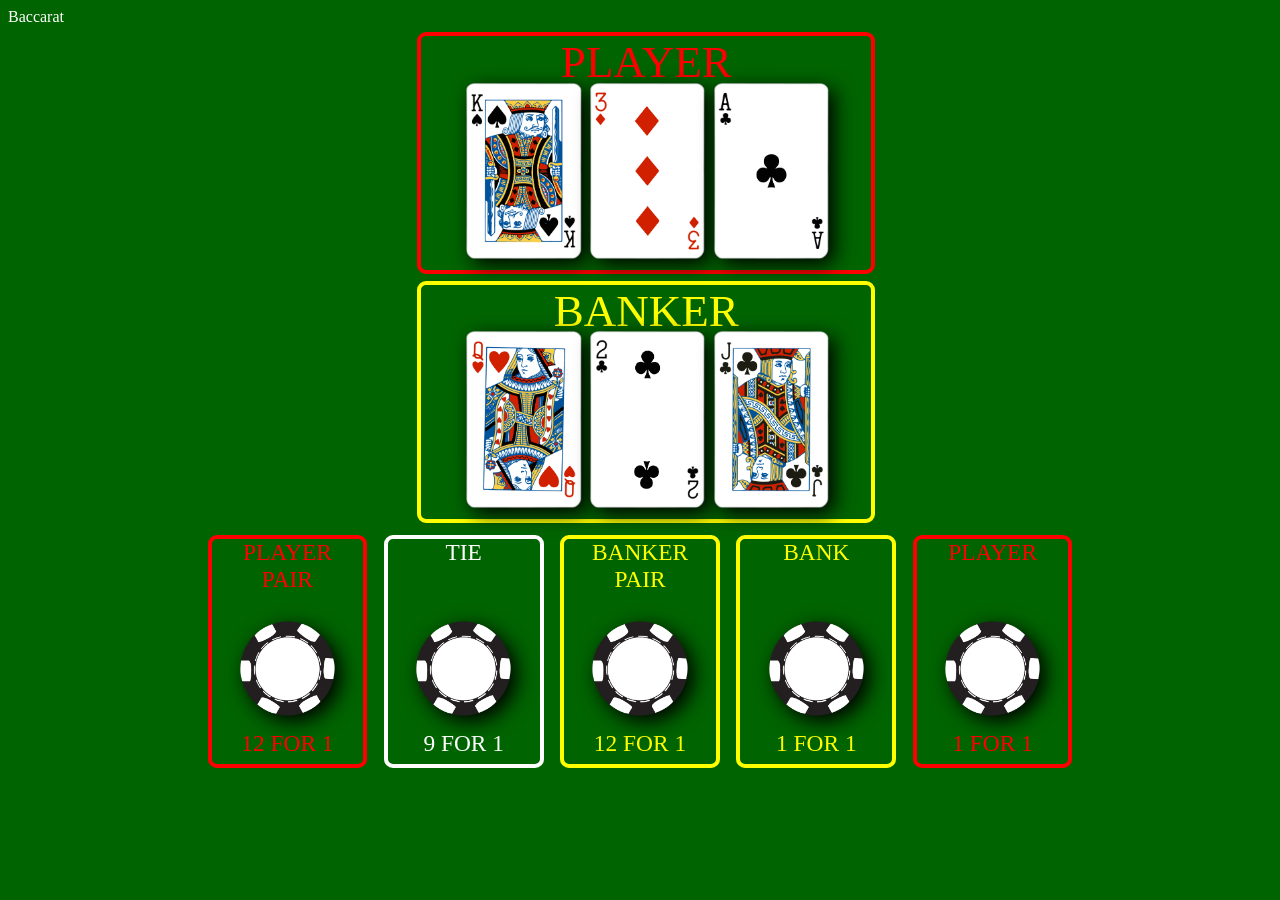
==== mainPage.html @ 630bc111 "initial layout complete" ====
<!DOCTYPE html>
<html>
	<head>
		<title>Baccarat Game</title>
		<link rel="stylesheet" href="styles.css">
	</head>
	<body>
		<header>
			<div>Baccarat</div>
		</header>
		
		<div class="centered">
			<div class="bordered playerLook stdHeight">
				<div class="cardSlotTitle">PLAYER</div>
				<div class="cardSquare">
					<div class="subCardSquare"><img src="deckAssets/KS.png" alt="Card" class="card"></div>
					<div class="subCardSquare"><img src="deckAssets/3D.png" alt="Card" class="card"></div>
					<div class="subCardSquare"><img src="deckAssets/AC.png" alt="Card" class="card"></div>
				</div>
			</div>
			<div class="bordered bankerLook stdHeight">
				<div class="cardSlotTitle">BANKER</div>
				<div class="cardSquare">
					<div class="subCardSquare"><img src="deckAssets/QH.png" alt="Card" class="card"></div>
					<div class="subCardSquare"><img src="deckAssets/2C.png" alt="Card" class="card"></div>
					<div class="subCardSquare"><img src="deckAssets/JC.png" alt="Card" class="card"></div>
				</div>
			</div>
			<div class="propBet bordered playerLook">
				<div class="betName">PLAYER<br>PAIR</div>
				<div class="chipSquare">
					<img src="otherAssets/blackChip.png" alt="Casino Chip" class="chip"></div>
				<div class="betPayout">12 FOR 1</div>
			</div>
			<div class="propBet bordered">
				<div class="betName">TIE</div>
				<div class="chipSquare">
					<img src="otherAssets/blackChip.png" alt="Casino Chip" class="chip"></div>
				<div class="betPayout">9 FOR 1</div>
			</div>				
			<div class="propBet bordered bankerLook">
				<div class="betName">BANKER<br>PAIR</div>
				<div class="chipSquare">
					<img src="otherAssets/blackChip.png" alt="Casino Chip" class="chip"></div>
				<div class="betPayout">12 FOR 1</div>		
			</div>		
			<div class="propBet bordered bankerLook">
				<div class="betName">BANK</div>
				<div class="chipSquare">
					<img src="otherAssets/blackChip.png" alt="Casino Chip" class="chip"></div>
				<div class="betPayout">1 FOR 1</div>		
			</div>	
			<div class="propBet bordered playerLook">
				<div class="betName">PLAYER</div>
				<div class="chipSquare">
					<img src="otherAssets/blackChip.png" alt="Casino Chip" class="chip"></div>
				<div class="betPayout">1 FOR 1</div>			
			</div>
		</div>
	</body>

</html>
---- styles.css ----
body{
	background-color: darkgreen;
	color: white;
	box-sizing: border-box;
	font-family: georgia, serif;
}

.playerLook{
	color: red;
}

.bankerLook{
	color: yellow;
}

.centered{
	text-align: center;
}

.bordered{
	border: .5vmin solid;
	border-radius: 1vmin;
	margin: 0.5%
}

.stdHeight{
	height: 26vmin;
	font-size: 5vmin;
	width: 50vmin;
	position: relative;
  left: 50%;
  transform: translate(-50%, 0%);
}

.propBet{
	width: 12%;
	height: 25vmin;
	font-size: 2.6vmin;
	display:inline-block;
}

.chipSquare {
    position: relative;
    height: 45%;
    margin: auto;
}

.chip{
	height:100%;
	margin:0px auto;
	padding: 0px;
	filter: drop-shadow(6px 6px 10px black);
}

.cardSquare{
	width: 100%;
	height:80%;
}

.card{
	height:100%;
	margin:0px auto;
	padding: 0px;
	height: 97%;
	filter: drop-shadow(6px 6px 10px black);
}

.betName{
	width: 100%;
	height: 35%;
}

.betPayout{
	width: 100%;
	height: 20%;
	padding: 7% 0 0 0;
}

.cardSlotTitle{
	width: 100%;
	height: 20%;
}

.subCardSquare{
	position: relative;
	width: 25%;
	height: 97%;
	display:inline-block;
}
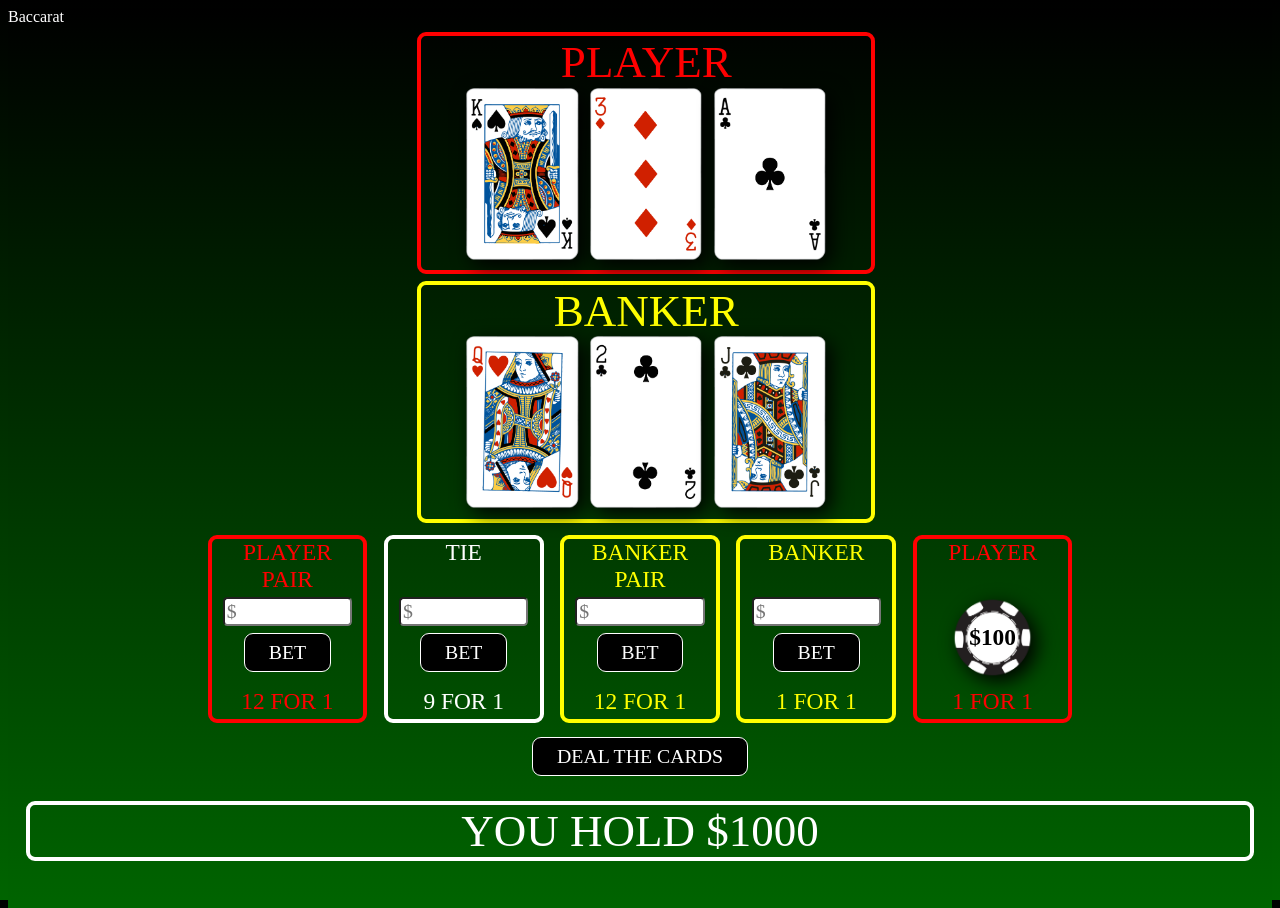
==== commit 3311ae09: "completed GUI and started .js" ====
--- a/mainPage.html
+++ b/mainPage.html
@@ -3,6 +3,7 @@
 	<head>
 		<title>Baccarat Game</title>
 		<link rel="stylesheet" href="styles.css">
+		<script type="text/javascript" src="baccaratGame.js"></script>
 	</head>
 	<body>
 		<header>
@@ -29,32 +30,48 @@
 			<div class="propBet bordered playerLook">
 				<div class="betName">PLAYER<br>PAIR</div>
 				<div class="chipSquare">
-					<img src="otherAssets/blackChip.png" alt="Casino Chip" class="chip"></div>
+					<input type="number" placeholder="$" min=1 max=999 step=1/>
+					<button type="button" class="betButton">BET</button>
+				</div>
 				<div class="betPayout">12 FOR 1</div>
 			</div>
 			<div class="propBet bordered">
 				<div class="betName">TIE</div>
 				<div class="chipSquare">
-					<img src="otherAssets/blackChip.png" alt="Casino Chip" class="chip"></div>
+					<input type="number" placeholder="$" min=1 max=1000 />
+					<button type="button" class="betButton">BET</button>
+				</div>
 				<div class="betPayout">9 FOR 1</div>
 			</div>				
 			<div class="propBet bordered bankerLook">
 				<div class="betName">BANKER<br>PAIR</div>
 				<div class="chipSquare">
-					<img src="otherAssets/blackChip.png" alt="Casino Chip" class="chip"></div>
+					<input type="number" placeholder="$" min=1 max=1000 />
+					<button type="button" class="betButton">BET</button>
+				</div>
 				<div class="betPayout">12 FOR 1</div>		
 			</div>		
 			<div class="propBet bordered bankerLook">
-				<div class="betName">BANK</div>
+				<div class="betName">BANKER</div>
 				<div class="chipSquare">
-					<img src="otherAssets/blackChip.png" alt="Casino Chip" class="chip"></div>
+					<input type="number" placeholder="$" min=1 max=1000 />
+					<button type="button" class="betButton">BET</button>
+				</div>
 				<div class="betPayout">1 FOR 1</div>		
 			</div>	
 			<div class="propBet bordered playerLook">
 				<div class="betName">PLAYER</div>
 				<div class="chipSquare">
-					<img src="otherAssets/blackChip.png" alt="Casino Chip" class="chip"></div>
+					<img src="otherAssets/blackChip.png" alt="Casino Chip" class="chip">
+						<div class="chipValue"><strong>$100</strong></div>
+				</div>
 				<div class="betPayout">1 FOR 1</div>			
+			</div>
+			<div>
+			<button type="button" class="betButton">DEAL THE CARDS</button>
+			</div>
+			<div class="playerWallet bordered">
+				YOU HOLD $1000
 			</div>
 		</div>
 	</body>
--- a/styles.css
+++ b/styles.css
@@ -1,8 +1,11 @@
-body{
+html, body{
+	height: 100%;
 	background-color: darkgreen;
+	background-image: linear-gradient(black, darkgreen);
 	color: white;
 	box-sizing: border-box;
-	font-family: georgia, serif;
+	font-family: serif;
+	overflow: hidden;
 }
 
 .playerLook{
@@ -34,7 +37,7 @@
 
 .propBet{
 	width: 12%;
-	height: 25vmin;
+	height: 20vmin;
 	font-size: 2.6vmin;
 	display:inline-block;
 }
@@ -52,33 +55,41 @@
 	filter: drop-shadow(6px 6px 10px black);
 }
 
+.chipValue{
+	color: black;
+  	position: absolute;
+  	top: 50%;
+ 	left: 50%;
+  	transform: translate(-50%, -50%);
+}
+
 .cardSquare{
 	width: 100%;
-	height:80%;
+	height:78%;
 }
 
 .card{
 	height:100%;
 	margin:0px auto;
-	padding: 0px;
+	padding: 0%;
 	height: 97%;
 	filter: drop-shadow(6px 6px 10px black);
 }
 
 .betName{
 	width: 100%;
-	height: 35%;
+	height: 32%;
 }
 
 .betPayout{
 	width: 100%;
-	height: 20%;
+	height: 23%;
 	padding: 7% 0 0 0;
 }
 
 .cardSlotTitle{
 	width: 100%;
-	height: 20%;
+	height: 22%;
 }
 
 .subCardSquare{
@@ -86,4 +97,33 @@
 	width: 25%;
 	height: 97%;
 	display:inline-block;
-}+}
+
+input[type=number]{
+	font-family: serif;
+	font-size: 2.2vmin;
+	width: 80%;
+	border-radius:.5vmin;
+}
+
+button{
+	font-family: serif;
+	background-color: black;
+	padding:0.35em 1.2em;
+	border:0.1em solid white;
+	margin: .8vmin;
+	border-radius:1vmin;
+	color:white;
+	transition: all 0.2s;
+	font-size: 2.2vmin;
+}
+
+button:hover{
+	color:#000000;
+	background-color:#FFFFFF;
+}
+
+.playerWallet{
+	font-size:5vmin;
+	margin: 2vmin;
+}
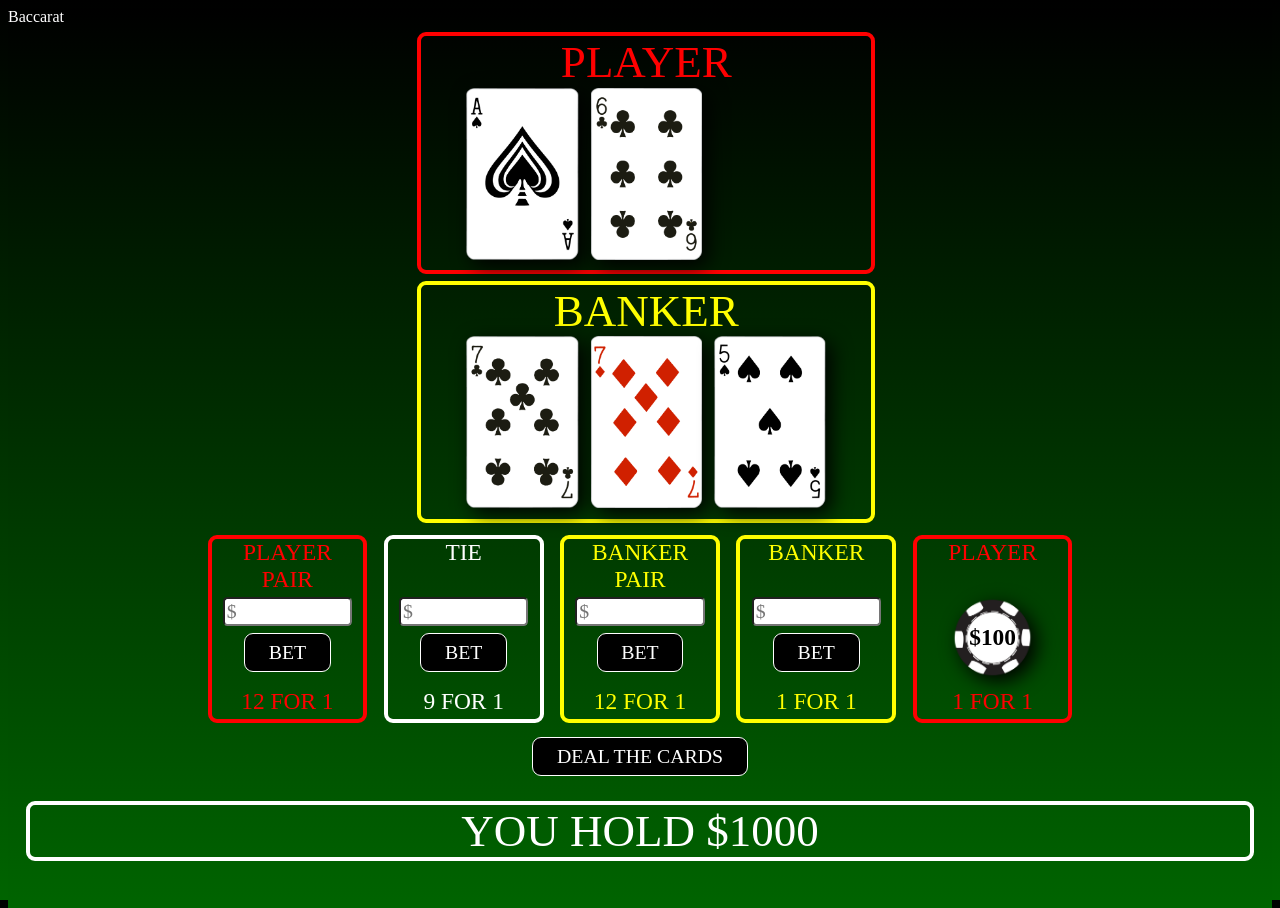
==== commit 66abc09e: ".js now simulates dealer moves and scores" ====
--- a/mainPage.html
+++ b/mainPage.html
@@ -1,9 +1,9 @@
 <!DOCTYPE html>
-<html>
+<html lang="en">
 	<head>
 		<title>Baccarat Game</title>
 		<link rel="stylesheet" href="styles.css">
-		<script type="text/javascript" src="baccaratGame.js"></script>
+		<meta charset="UTF-8" />
 	</head>
 	<body>
 		<header>
@@ -14,17 +14,17 @@
 			<div class="bordered playerLook stdHeight">
 				<div class="cardSlotTitle">PLAYER</div>
 				<div class="cardSquare">
-					<div class="subCardSquare"><img src="deckAssets/KS.png" alt="Card" class="card"></div>
-					<div class="subCardSquare"><img src="deckAssets/3D.png" alt="Card" class="card"></div>
-					<div class="subCardSquare"><img src="deckAssets/AC.png" alt="Card" class="card"></div>
+					<div class="subCardSquare"><img class="card pCard0"></div>
+					<div class="subCardSquare"><img class="card pCard1"></div>
+					<div class="subCardSquare"><img class="card pCard2"></div>
 				</div>
 			</div>
 			<div class="bordered bankerLook stdHeight">
 				<div class="cardSlotTitle">BANKER</div>
 				<div class="cardSquare">
-					<div class="subCardSquare"><img src="deckAssets/QH.png" alt="Card" class="card"></div>
-					<div class="subCardSquare"><img src="deckAssets/2C.png" alt="Card" class="card"></div>
-					<div class="subCardSquare"><img src="deckAssets/JC.png" alt="Card" class="card"></div>
+					<div class="subCardSquare"><img class="card bCard0"></div>
+					<div class="subCardSquare"><img class="card bCard1"></div>
+					<div class="subCardSquare"><img class="card bCard2"></div>
 				</div>
 			</div>
 			<div class="propBet bordered playerLook">
@@ -74,6 +74,8 @@
 				YOU HOLD $1000
 			</div>
 		</div>
+		<script src="jquery-3.4.1.min.js" type="text/javascript"></script>
+		<script src="baccaratGame.js" type="text/javascript"></script>
 	</body>
 
 </html>
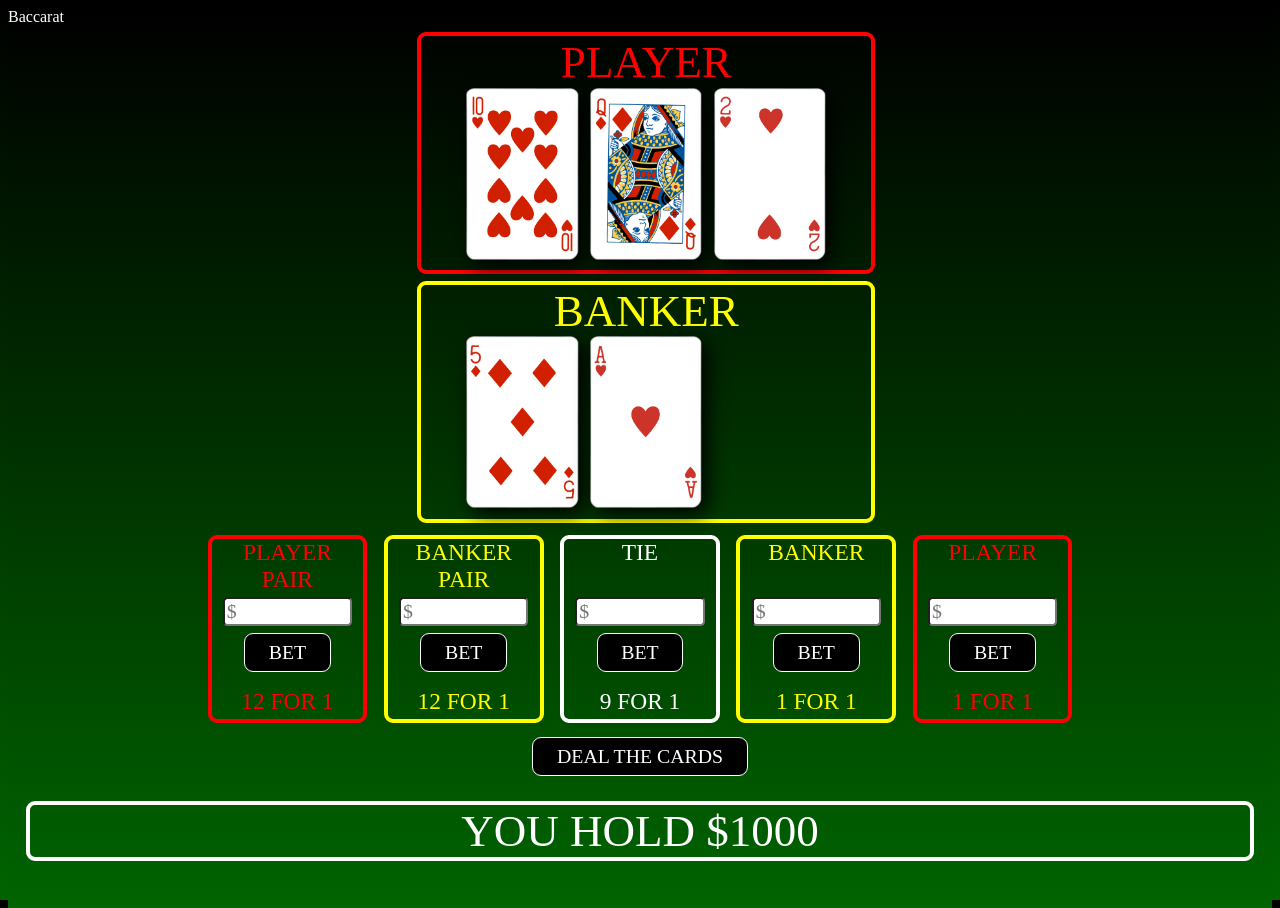
==== commit 8775e0b3: "added bet inputs and player wallet" ====
--- a/mainPage.html
+++ b/mainPage.html
@@ -30,45 +30,55 @@
 			<div class="propBet bordered playerLook">
 				<div class="betName">PLAYER<br>PAIR</div>
 				<div class="chipSquare">
-					<input type="number" placeholder="$" min=1 max=999 step=1/>
-					<button type="button" class="betButton">BET</button>
+					<input type="number" class="playerPairBet" placeholder="$" min=1 max=1000 step=1/>
+					<button type="button" class="playerPairBetBtn">BET</button>
+					<img class="chip playerPairBetChip">
+					<div class="chipValue playerPairChipValue"></div>
 				</div>
 				<div class="betPayout">12 FOR 1</div>
+			</div>
+			<div class="propBet bordered bankerLook">
+				<div class="betName">BANKER<br>PAIR</div>
+				<div class="chipSquare">
+					<input type="number" class="bankerPairBet" placeholder="$" min=1 max=1000 />
+					<button type="button" class="bankerPairBetBtn">BET</button>
+					<img class="chip bankerPairBetChip">
+					<div class="chipValue bankerPairChipValue"></div>
+				</div>
+				<div class="betPayout">12 FOR 1</div>		
 			</div>
 			<div class="propBet bordered">
 				<div class="betName">TIE</div>
 				<div class="chipSquare">
-					<input type="number" placeholder="$" min=1 max=1000 />
-					<button type="button" class="betButton">BET</button>
+					<input type="number" class="tieBet" placeholder="$" min=1 max=1000 />
+					<button type="button" class="tieBetBtn">BET</button>
+					<img class="chip tieBetChip">
+					<div class="chipValue tieChipValue"></div>
 				</div>
 				<div class="betPayout">9 FOR 1</div>
-			</div>				
-			<div class="propBet bordered bankerLook">
-				<div class="betName">BANKER<br>PAIR</div>
-				<div class="chipSquare">
-					<input type="number" placeholder="$" min=1 max=1000 />
-					<button type="button" class="betButton">BET</button>
-				</div>
-				<div class="betPayout">12 FOR 1</div>		
-			</div>		
+			</div>					
 			<div class="propBet bordered bankerLook">
 				<div class="betName">BANKER</div>
 				<div class="chipSquare">
-					<input type="number" placeholder="$" min=1 max=1000 />
-					<button type="button" class="betButton">BET</button>
+					<input type="number" class="bankerBet" placeholder="$" min=1 max=1000 />
+					<button type="button" class="bankerBetBtn">BET</button>
+					<img class="chip bankerBetChip">
+					<div class="chipValue bankerChipValue"></div>
 				</div>
 				<div class="betPayout">1 FOR 1</div>		
 			</div>	
 			<div class="propBet bordered playerLook">
 				<div class="betName">PLAYER</div>
 				<div class="chipSquare">
-					<img src="otherAssets/blackChip.png" alt="Casino Chip" class="chip">
-						<div class="chipValue"><strong>$100</strong></div>
+					<input type="number" class="playerBet" placeholder="$" min=1 max=1000 />
+					<button type="button" class="playerBetBtn">BET</button>
+					<img class="chip playerBetChip">
+					<div class="chipValue playerChipValue"></div>
 				</div>
 				<div class="betPayout">1 FOR 1</div>			
 			</div>
 			<div>
-			<button type="button" class="betButton">DEAL THE CARDS</button>
+			<button type="button dealButton">DEAL THE CARDS</button>
 			</div>
 			<div class="playerWallet bordered">
 				YOU HOLD $1000
--- a/styles.css
+++ b/styles.css
@@ -50,13 +50,16 @@
 
 .chip{
 	height:100%;
-	margin:0px auto;
-	padding: 0px;
+	position: absolute;
+  	top: 50%;
+ 	left: 50%;
+  	transform: translate(-50%, -50%);
 	filter: drop-shadow(6px 6px 10px black);
 }
 
 .chipValue{
 	color: black;
+	font-weight: bold;
   	position: absolute;
   	top: 50%;
  	left: 50%;
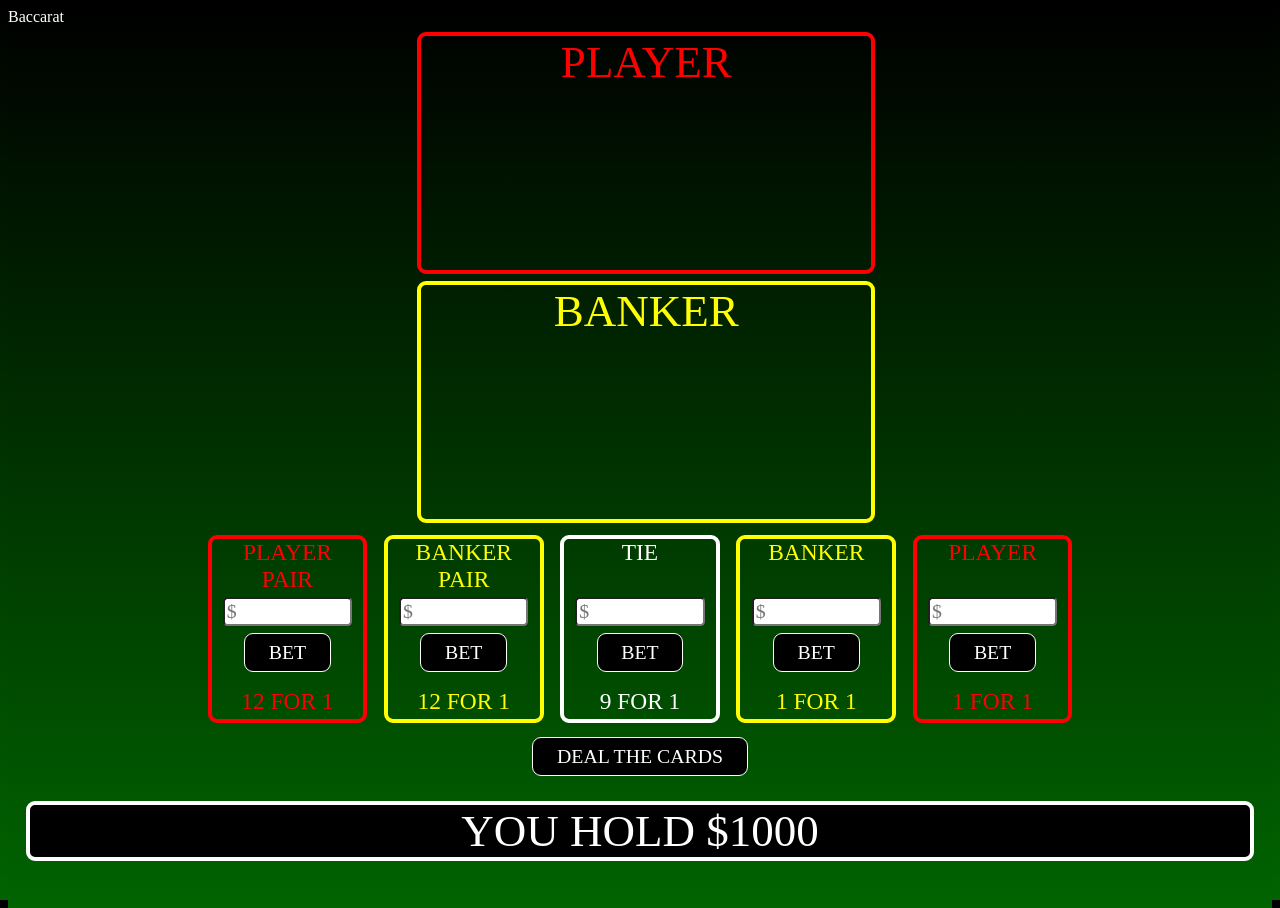
==== commit bdb9e7ce: "multiple hand gameplay functional" ====
--- a/mainPage.html
+++ b/mainPage.html
@@ -9,7 +9,6 @@
 		<header>
 			<div>Baccarat</div>
 		</header>
-		
 		<div class="centered">
 			<div class="bordered playerLook stdHeight">
 				<div class="cardSlotTitle">PLAYER</div>
@@ -78,7 +77,7 @@
 				<div class="betPayout">1 FOR 1</div>			
 			</div>
 			<div>
-			<button type="button dealButton">DEAL THE CARDS</button>
+			<button type="button" class="dealButton">DEAL THE CARDS</button>
 			</div>
 			<div class="playerWallet bordered">
 				YOU HOLD $1000
--- a/styles.css
+++ b/styles.css
@@ -129,4 +129,5 @@
 .playerWallet{
 	font-size:5vmin;
 	margin: 2vmin;
+	background-color: black;
 }
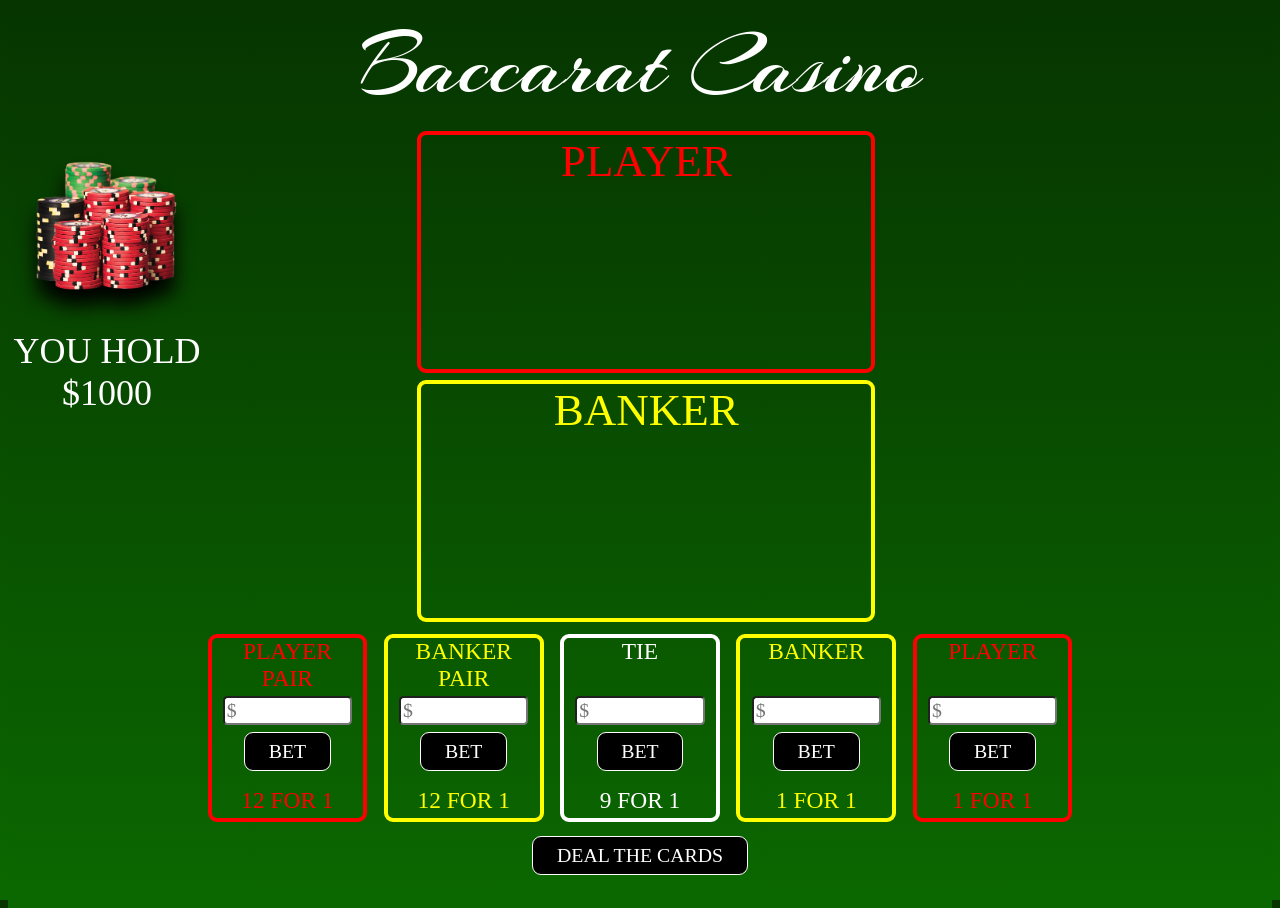
==== commit d48c9228: "game beta version ready" ====
--- a/mainPage.html
+++ b/mainPage.html
@@ -7,8 +7,23 @@
 	</head>
 	<body>
 		<header>
-			<div>Baccarat</div>
+			<div>Baccarat Casino</div>
 		</header>
+		<div class=walletSquare>
+		<img src="otherAssets/chipStack.png" class=chipStack>
+		<div class="playerWallet">YOU HOLD $1000</div>	
+		</div>
+		<div class="logSquare">
+		<h1 id= "lastGame" class="allBets"></h1>
+		<h2 id="winner" class="allBets"></h2>
+		<h2 id="playerScore" class="allBets"></h2>
+		<h2 id="bankerScore" class="allBets"></h2>
+		<h2 id="playerPair" class="allBets"></h2>
+		<h2 id="bankerPair" class="allBets"></h2>
+		<h2 id="tieBetResults" class="allBets"></h2>
+		<h2 id="bankerBetResults" class="allBets"></h2>
+		<h2 id="playerBetResults" class="allBets"></h2>
+		</div>
 		<div class="centered">
 			<div class="bordered playerLook stdHeight">
 				<div class="cardSlotTitle">PLAYER</div>
@@ -29,8 +44,8 @@
 			<div class="propBet bordered playerLook">
 				<div class="betName">PLAYER<br>PAIR</div>
 				<div class="chipSquare">
-					<input type="number" class="playerPairBet" placeholder="$" min=1 max=1000 step=1/>
-					<button type="button" class="playerPairBetBtn">BET</button>
+					<input type="number" class="playerPairBet bet" placeholder="$" min=1 max=1000 step=1/>
+					<button type="button" class="playerPairBetBtn betBtn">BET</button>
 					<img class="chip playerPairBetChip">
 					<div class="chipValue playerPairChipValue"></div>
 				</div>
@@ -39,8 +54,8 @@
 			<div class="propBet bordered bankerLook">
 				<div class="betName">BANKER<br>PAIR</div>
 				<div class="chipSquare">
-					<input type="number" class="bankerPairBet" placeholder="$" min=1 max=1000 />
-					<button type="button" class="bankerPairBetBtn">BET</button>
+					<input type="number" class="bankerPairBet bet" placeholder="$" min=1 max=1000 />
+					<button type="button" class="bankerPairBetBtn betBtn">BET</button>
 					<img class="chip bankerPairBetChip">
 					<div class="chipValue bankerPairChipValue"></div>
 				</div>
@@ -49,8 +64,8 @@
 			<div class="propBet bordered">
 				<div class="betName">TIE</div>
 				<div class="chipSquare">
-					<input type="number" class="tieBet" placeholder="$" min=1 max=1000 />
-					<button type="button" class="tieBetBtn">BET</button>
+					<input type="number" class="tieBet bet" placeholder="$" min=1 max=1000 />
+					<button type="button" class="tieBetBtn betBtn">BET</button>
 					<img class="chip tieBetChip">
 					<div class="chipValue tieChipValue"></div>
 				</div>
@@ -59,8 +74,8 @@
 			<div class="propBet bordered bankerLook">
 				<div class="betName">BANKER</div>
 				<div class="chipSquare">
-					<input type="number" class="bankerBet" placeholder="$" min=1 max=1000 />
-					<button type="button" class="bankerBetBtn">BET</button>
+					<input type="number" class="bankerBet bet" placeholder="$" min=1 max=1000 />
+					<button type="button" class="bankerBetBtn betBtn">BET</button>
 					<img class="chip bankerBetChip">
 					<div class="chipValue bankerChipValue"></div>
 				</div>
@@ -69,8 +84,8 @@
 			<div class="propBet bordered playerLook">
 				<div class="betName">PLAYER</div>
 				<div class="chipSquare">
-					<input type="number" class="playerBet" placeholder="$" min=1 max=1000 />
-					<button type="button" class="playerBetBtn">BET</button>
+					<input type="number" class="playerBet bet" placeholder="$" min=1 max=1000 />
+					<button type="button" class="playerBetBtn betBtn">BET</button>
 					<img class="chip playerBetChip">
 					<div class="chipValue playerChipValue"></div>
 				</div>
@@ -79,12 +94,12 @@
 			<div>
 			<button type="button" class="dealButton">DEAL THE CARDS</button>
 			</div>
-			<div class="playerWallet bordered">
-				YOU HOLD $1000
-			</div>
+
 		</div>
 		<script src="jquery-3.4.1.min.js" type="text/javascript"></script>
 		<script src="baccaratGame.js" type="text/javascript"></script>
+		<link href='http://fonts.googleapis.com/css?family=Arizonia' rel='stylesheet' type='text/css'>
+		
 	</body>
 
 </html>
--- a/styles.css
+++ b/styles.css
@@ -1,11 +1,27 @@
 html, body{
 	height: 100%;
 	background-color: darkgreen;
-	background-image: linear-gradient(black, darkgreen);
+	background-image: linear-gradient(#063500, #0B6800);
 	color: white;
 	box-sizing: border-box;
 	font-family: serif;
 	overflow: hidden;
+}
+
+header{
+	
+  font: 400 100px/1.3 'Arizonia', serif;
+  color: white;
+  font-size: 10vmin;
+  text-align: center;
+}
+
+h1{
+	font-size: 2.6vmin;
+}
+
+h2{
+	font-size: 2.1vmin;
 }
 
 .playerLook{
@@ -127,7 +143,28 @@
 }
 
 .playerWallet{
-	font-size:5vmin;
-	margin: 2vmin;
-	background-color: black;
+	color: black;
+	text-align: center;
+	font-size: 4vmin;
+	color: white;
 }
+
+.walletSquare{
+	position: absolute;
+	width: 22vmin;
+	height: 42vmin;
+	
+}
+
+.chipStack{
+	width:100%;
+	filter: drop-shadow(0px 16px 10px black);
+}
+
+.logSquare{
+	float: right;
+	width: 22vmin;
+	height: 50vmin;
+	font-size: 2.5vmin;
+	
+}
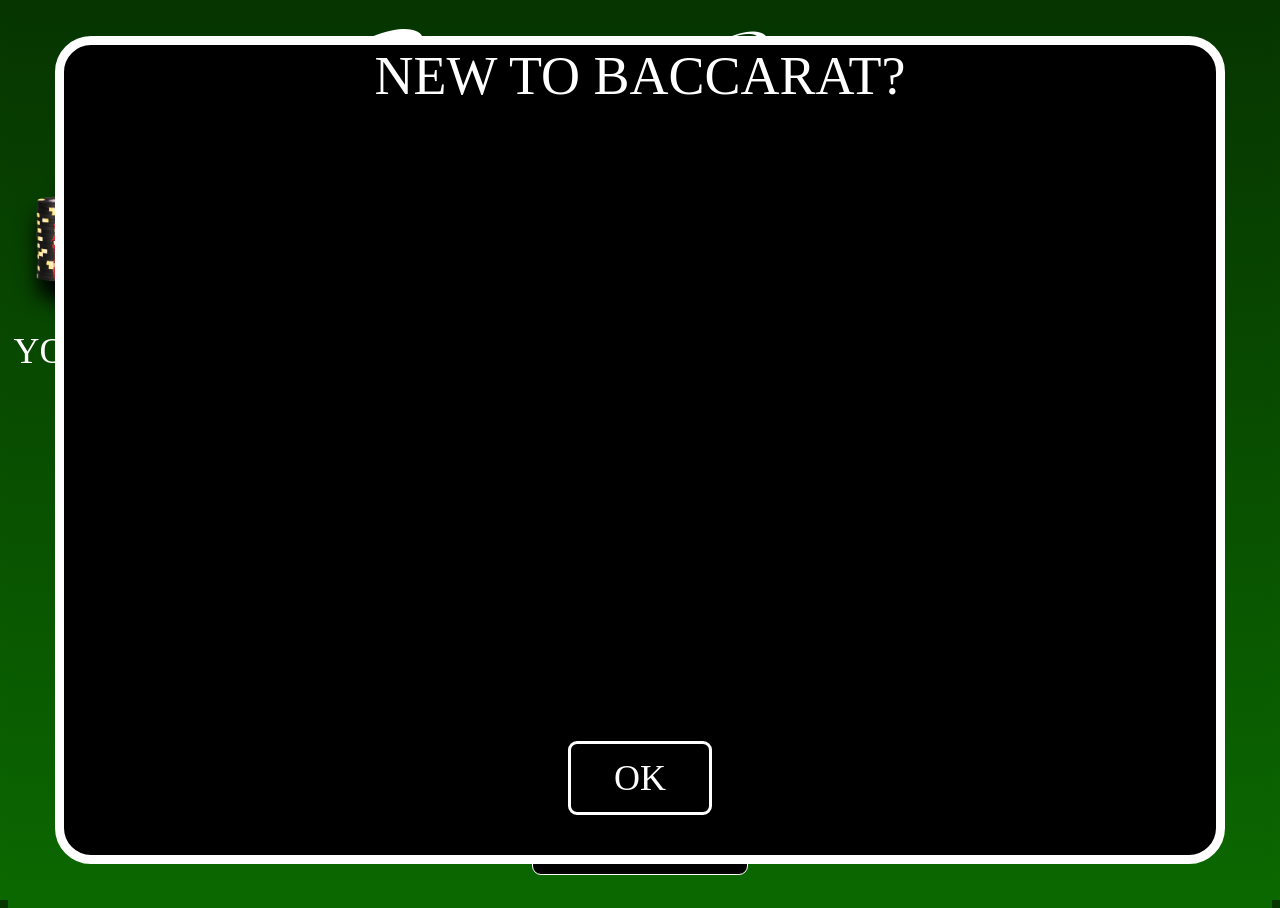
==== commit 8324b8eb: "added instructional video popup" ====
--- a/mainPage.html
+++ b/mainPage.html
@@ -9,9 +9,14 @@
 		<header>
 			<div>Baccarat Casino</div>
 		</header>
+		<div class="rulesOverlay">
+			NEW TO BACCARAT?
+			<iframe  src="https://www.youtube.com/embed/ByUmvXPFSeQ" frameborder="0" allow="accelerometer; autoplay; encrypted-media; gyroscope; picture-in-picture" allowfullscreen></iframe>
+			<button type="button" class="closeWindow">OK</button>
+		</div>
 		<div class=walletSquare>
 		<img src="otherAssets/chipStack.png" class=chipStack>
-		<div class="playerWallet">YOU HOLD $1000</div>	
+		<div class="playerWallet">YOU HOLD $1000</div>
 		</div>
 		<div class="logSquare">
 		<h1 id= "lastGame" class="allBets"></h1>
@@ -59,7 +64,7 @@
 					<img class="chip bankerPairBetChip">
 					<div class="chipValue bankerPairChipValue"></div>
 				</div>
-				<div class="betPayout">12 FOR 1</div>		
+				<div class="betPayout">12 FOR 1</div>
 			</div>
 			<div class="propBet bordered">
 				<div class="betName">TIE</div>
@@ -70,7 +75,7 @@
 					<div class="chipValue tieChipValue"></div>
 				</div>
 				<div class="betPayout">9 FOR 1</div>
-			</div>					
+			</div>
 			<div class="propBet bordered bankerLook">
 				<div class="betName">BANKER</div>
 				<div class="chipSquare">
@@ -79,8 +84,8 @@
 					<img class="chip bankerBetChip">
 					<div class="chipValue bankerChipValue"></div>
 				</div>
-				<div class="betPayout">1 FOR 1</div>		
-			</div>	
+				<div class="betPayout">1 FOR 1</div>
+			</div>
 			<div class="propBet bordered playerLook">
 				<div class="betName">PLAYER</div>
 				<div class="chipSquare">
@@ -89,7 +94,7 @@
 					<img class="chip playerBetChip">
 					<div class="chipValue playerChipValue"></div>
 				</div>
-				<div class="betPayout">1 FOR 1</div>			
+				<div class="betPayout">1 FOR 1</div>
 			</div>
 			<div>
 			<button type="button" class="dealButton">DEAL THE CARDS</button>
@@ -99,7 +104,7 @@
 		<script src="jquery-3.4.1.min.js" type="text/javascript"></script>
 		<script src="baccaratGame.js" type="text/javascript"></script>
 		<link href='http://fonts.googleapis.com/css?family=Arizonia' rel='stylesheet' type='text/css'>
-		
+
 	</body>
 
-</html>+</html>
--- a/styles.css
+++ b/styles.css
@@ -1,6 +1,6 @@
 html, body{
 	height: 100%;
-	background-color: darkgreen;
+	background-color: black;
 	background-image: linear-gradient(#063500, #0B6800);
 	color: white;
 	box-sizing: border-box;
@@ -9,7 +9,7 @@
 }
 
 header{
-	
+
   font: 400 100px/1.3 'Arizonia', serif;
   color: white;
   font-size: 10vmin;
@@ -62,6 +62,7 @@
     position: relative;
     height: 45%;
     margin: auto;
+
 }
 
 .chip{
@@ -116,6 +117,7 @@
 	width: 25%;
 	height: 97%;
 	display:inline-block;
+	border-style: none;
 }
 
 input[type=number]{
@@ -153,7 +155,7 @@
 	position: absolute;
 	width: 22vmin;
 	height: 42vmin;
-	
+
 }
 
 .chipStack{
@@ -166,5 +168,31 @@
 	width: 22vmin;
 	height: 50vmin;
 	font-size: 2.5vmin;
-	
-}+
+}
+
+.rulesOverlay{
+	color: white;
+	font-size: 6vmin;
+	position: absolute;
+	text-align: center;
+	width: 90%;
+	height: 90%;
+	background-color: black;
+	z-index:1;
+	border: 1vmin solid white;
+	border-radius: 4vmin;
+	top: 50%;
+	left: 50%;
+	transform: translate(-50%, -50%);
+}
+
+iframe{
+	width: 95%;
+	height: 70%;
+	margin: 3vmin;
+}
+ .closeWindow{
+	 	margin: 0;
+		font-size: 4vmin;
+ }
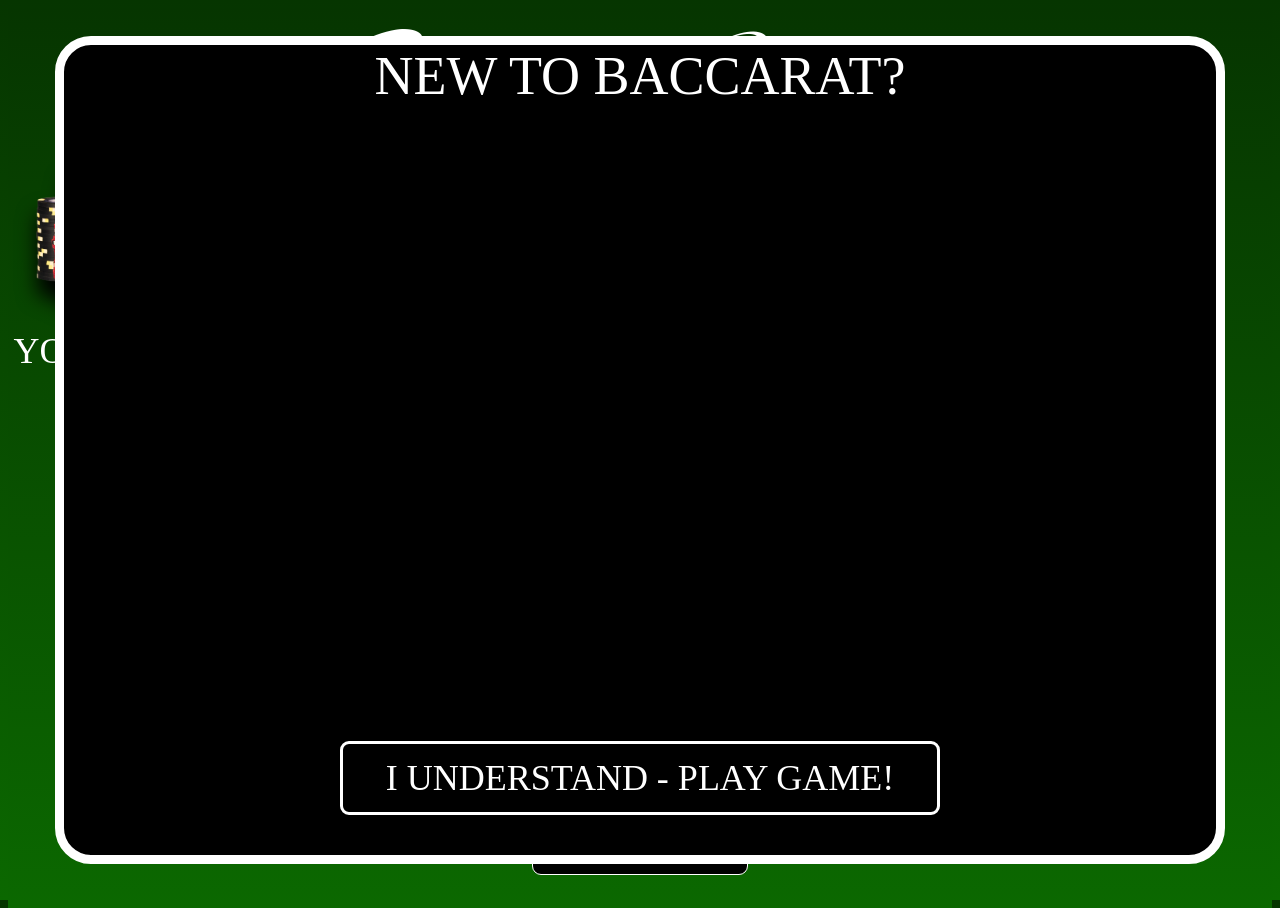
==== commit 48525ed7: "changed popup window button" ====
--- a/mainPage.html
+++ b/mainPage.html
@@ -12,7 +12,7 @@
 		<div class="rulesOverlay">
 			NEW TO BACCARAT?
 			<iframe  src="https://www.youtube.com/embed/ByUmvXPFSeQ" frameborder="0" allow="accelerometer; autoplay; encrypted-media; gyroscope; picture-in-picture" allowfullscreen></iframe>
-			<button type="button" class="closeWindow">OK</button>
+			<button type="button" class="closeWindow">I UNDERSTAND - PLAY GAME!</button>
 		</div>
 		<div class=walletSquare>
 		<img src="otherAssets/chipStack.png" class=chipStack>
